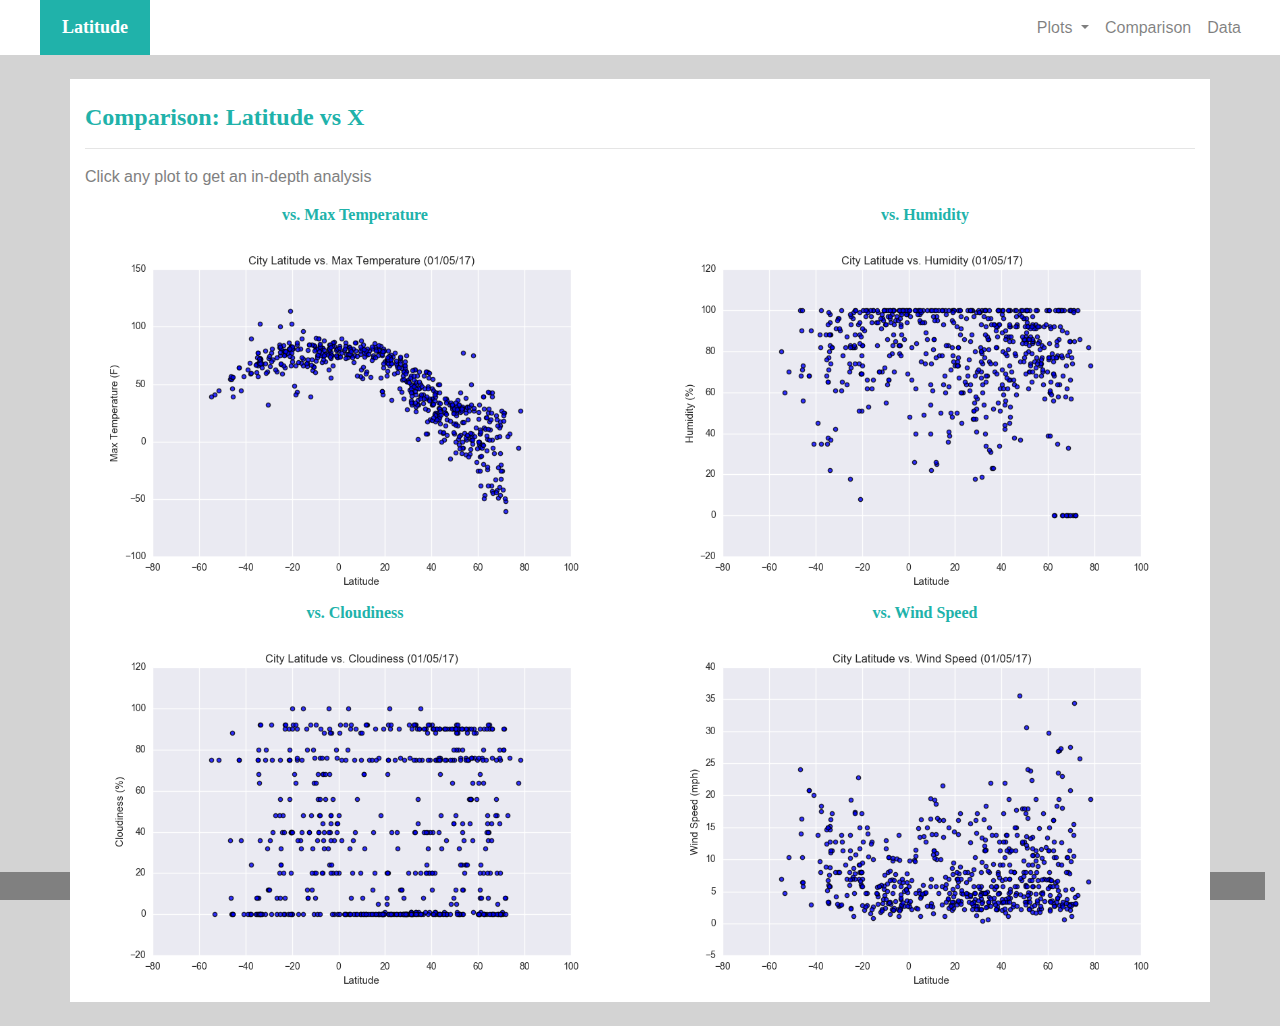
==== comparison.html @ a38f8d07 "Uploading second version of files" ====
<!-- =============================================================== -->
<!-- BEGINNING OF THE SCRIPT -->
<!-- =============================================================== -->

<!DOCTYPE html>



<!-- =============================================================== -->
<!-- SET THE LANGUAGE TO ENGLISH (US) -->
<!-- =============================================================== -->

<html lang="en">



<!-- =============================================================== -->
<!-- BEGINNING OF THE HEAD SECTION -->
<!-- SPECIFY META TAGS, TITLE, BOOTSTRAP LINKS JAVA SCRIPTS AND CSS STYLE-->
<!-- =============================================================== -->

<head>

  <meta charset="UTF-8">

  <title>Web Visualization Dashboard</title>

  <link rel="stylesheet" href="https://stackpath.bootstrapcdn.com/bootstrap/4.3.1/css/bootstrap.min.css"
    integrity="sha384-ggOyR0iXCbMQv3Xipma34MD+dH/1fQ784/j6cY/iJTQUOhcWr7x9JvoRxT2MZw1T" crossorigin="anonymous">

  <script src="https://code.jquery.com/jquery-3.3.1.slim.min.js"
    integrity="sha384-q8i/X+965DzO0rT7abK41JStQIAqVgRVzpbzo5smXKp4YfRvH+8abtTE1Pi6jizo"
    crossorigin="anonymous"></script>

  <script src="https://cdnjs.cloudflare.com/ajax/libs/popper.js/1.14.7/umd/popper.min.js"
    integrity="sha384-UO2eT0CpHqdSJQ6hJty5KVphtPhzWj9WO1clHTMGa3JDZwrnQq4sF86dIHNDz0W1"
    crossorigin="anonymous"></script>

  <script src="https://stackpath.bootstrapcdn.com/bootstrap/4.3.1/js/bootstrap.min.js"
    integrity="sha384-JjSmVgyd0p3pXB1rRibZUAYoIIy6OrQ6VrjIEaFf/nJGzIxFDsf4x0xIM+B07jRM"
    crossorigin="anonymous"></script>  

  <link rel="stylesheet" href="styles.css">

</head>

<!-- =============================================================== -->
<!-- END OF THE HEAD SECTION -->
<!-- =============================================================== -->


<body>


<!-- ================================================= -->
<!-- BEGINNING OF NAVIGATION SECTION -->
<!-- ================================================= -->
  
  <div>
    <div class="row">
      <div class="col col-6 homebtn">
        <a href="landingpage.html">Latitude</a>
      </div>
      <div class="col col-6 menubuttons divtop">


        <nav class="navbar navbar-expand-md navbar-light">
          <button class="navbar-toggler" type="button" data-toggle="collapse" data-target="#navbarTogglerFP"
            aria-controls="navbarTogglerFP" aria-expanded="false" aria-label="Toggle navigation">
            <span class="navbar-toggler-icon"></span>
          </button>

          <div class="collapse navbar-collapse" id="navbarTogglerFP">
            <ul class="navbar-nav">
              <li class="nav-item dropdown">
                <a class="nav-link dropdown-toggle" href="#" id="navbarDropdownMenuLink" data-toggle="dropdown"
                  aria-haspopup="true" aria-expanded="false">
                  Plots
                </a>
                <div class="dropdown-menu" aria-labelledby="navbarDropdownMenuLink">
                  <a class="dropdown-item" href="visualization-1.html">Max Temperature</a>
                  <a class="dropdown-item" href="visualization-2.html">Humidity</a>
                  <a class="dropdown-item" href="visualization-3.html">Cloudiness</a>
                  <a class="dropdown-item" href="visualization-4.html">Wind Speed</a>
                </div>
              </li>
              <li class="nav-item">
                <a class="nav-link" href="comparison.html">Comparison</a>
              </li>
              <li class="nav-item">
                <a class="nav-link" href="data.html">Data</a>
              </li>
            </ul>
          </div>
        </nav>


      </div>
    </div>
  </div>


<!-- ================================================= -->
<!-- END OF THE NAVIGATION SECTION -->
<!-- ================================================= -->


<!-- ================================================= -->
<!-- BEGINNING OF THE CONTENT SECTION -->
<!-- ================================================= -->
  
  <div class="container">
    <br>
    <div class="row">


      <div class="col col-12 divbdy">
        <br>
        <h1>Comparison: Latitude vs X</h1>
        <hr>
        <p>Click any plot to get an in-depth analysis</p>
        <div class='row'>
          <div class="col col-12 col-md-6">
              <h3>vs. Max Temperature</h3>
            <a href="visualization-1.html"><img src="images/Fig1.png" alt="Latitude vs. Temperature"></a>
          </div>
          <div class="col col-12 col-md-6">
              <h3>vs. Humidity</h3>
            <a href="visualization-2.html"><img src="images/Fig2.png" alt="Latitude vs. Humidity"></a>
          </div>
          <div class="col col-12 col-md-6">
              <h3>vs. Cloudiness</h3>
            <a href="visualization-3.html"><img src="images/Fig3.png" alt="Latitude vs. Cloudiness"></a>
          </div>
          <div class="col col-12 col-md-6">
              <h3>vs. Wind Speed</h3>
            <a href="visualization-4.html"><img src="images/Fig4.png" alt="Latitude vs. Wind Speed"></a>
          </div>
        </div>
      </div>      
    </div>
  </div>


<!-- ================================================= -->
<!-- END OF THE CONTENT SECTION -->
<!-- ================================================= -->


<!-- ================================================= -->
<!-- BEGINNING OF THE FOOTER SECTION -->
<!-- ================================================= -->
  
  <br>
  <div>
    <div class="row">
      <div class="col col-12 divbtm">© Copyright pi108 2020</div>
    </div>
  </div>


<!-- ================================================= -->
<!-- END OF THE FOOTER SECTION -->
<!-- ================================================= -->

</body>

</html>


<!-- ================================================= -->
<!-- END OF THE SCRIPT -->
<!-- ================================================= -->
---- styles.css ----
/* =========================================================================================================== */
/* Giving the body the specified background color, adding font sizes for the h1, h2 and h3 elements            */
/* =========================================================================================================== */

body {
  width: 100%;
  min-height:100%;
  background-color: lightgray;
}

h1, h2, h3{
  font-family: Georgia, 'Times New Roman', Times, serif;
  color: lightseagreen;
}

h1{
  font-size: 24px;
  font-weight: bold;
  text-align:left;
}

h2{
  font-size: 22px;
  font-weight: bold;
  text-align:left;
}

h3{
  font-size: 16px;
  font-weight: bold;
  text-align: center;
}



/* =========================================================================================================== */
/* Giving the text in the paragraphs the specified color, and aligning the text to the left                    */
/* =========================================================================================================== */

p{
  color: gray;
  text-align:left;
}



/* =========================================================================================================== */
/* Positioning the Navigation Bar and specifying the background color                                          */
/* =========================================================================================================== */

.navbar{
    position: absolute;
    right: 30px;
}

.navbar a{
  background-color:white;
}



/* =========================================================================================================== */
/* Specifying the width of the image and also the border on the image when it is selected                      */
/* =========================================================================================================== */

img {
  max-width: 100%;
}

#imgsel{
  border: lightseagreen 2px solid;
}



/* =========================================================================================================== */
/* Specifying the width of the columns                                                                         */
/* =========================================================================================================== */

.col {
  width: 100%;
} 



/* =========================================================================================================== */
/* Specifying the background color, the width teh padding and the margin for the home button                   */
/* Also speciifying the font family, size, weight and color for the etxt used in the home button               */
/* =========================================================================================================== */

.homebtn{
  background-color: white;
  z-index:2;
}

.homebtn a{
  width: 110px;
  background: lightseagreen;
  font-family: Georgia, 'Times New Roman', Times, serif;
  font-size: 18px;
  font-weight: bold;
  color: white;
  text-align: center;
  display: block;
  padding: 14px;
  margin: 0px 0px 0px 40px;
}



/* =========================================================================================================== */
/* Specifying the background color and the z index for the top divider                                         */
/* =========================================================================================================== */

.divtop{
  background-color: white;
  z-index:2;
}



/* =========================================================================================================== */
/* Specifying the background color and the z index for the body divider                                        */
/* =========================================================================================================== */

.divbdy{
  background-color: white;
  z-index:1;
}



/* ============================================================================================================== */
/* Specifying the width, bottom, background color, z index, font size, color, text alignment, margin and padding  */ 
/* for the bottom divider                                                                                         */
/* ============================================================================================================== */

.divbtm {
  width:100%;
  bottom:0;
  background-color: gray;
  z-index:0;
  font-size: 12px;
  color: white;
  text-align: center;
  padding: 5px;
  margin: 0px;
  position: fixed;
}

.divbtmdata {
  width:100%;
  bottom:0;
  background-color: gray;
  z-index:0;
  font-size: 12px;
  color: white;
  text-align: center;
  padding: 5px;
  margin: 0px;
  position: sticky;
}






/* =========================================================================================================== */
/* Specifying the background color, the z index and teh text alignment for the table divider                   */
/* =========================================================================================================== */

.divtable{
  text-align:center;
  background-color: white;
  padding: 40px;
  z-index:1;
}



/* =========================================================================================================== */
/* END OF THE SCRIPT                                                                                           */
/* =========================================================================================================== */
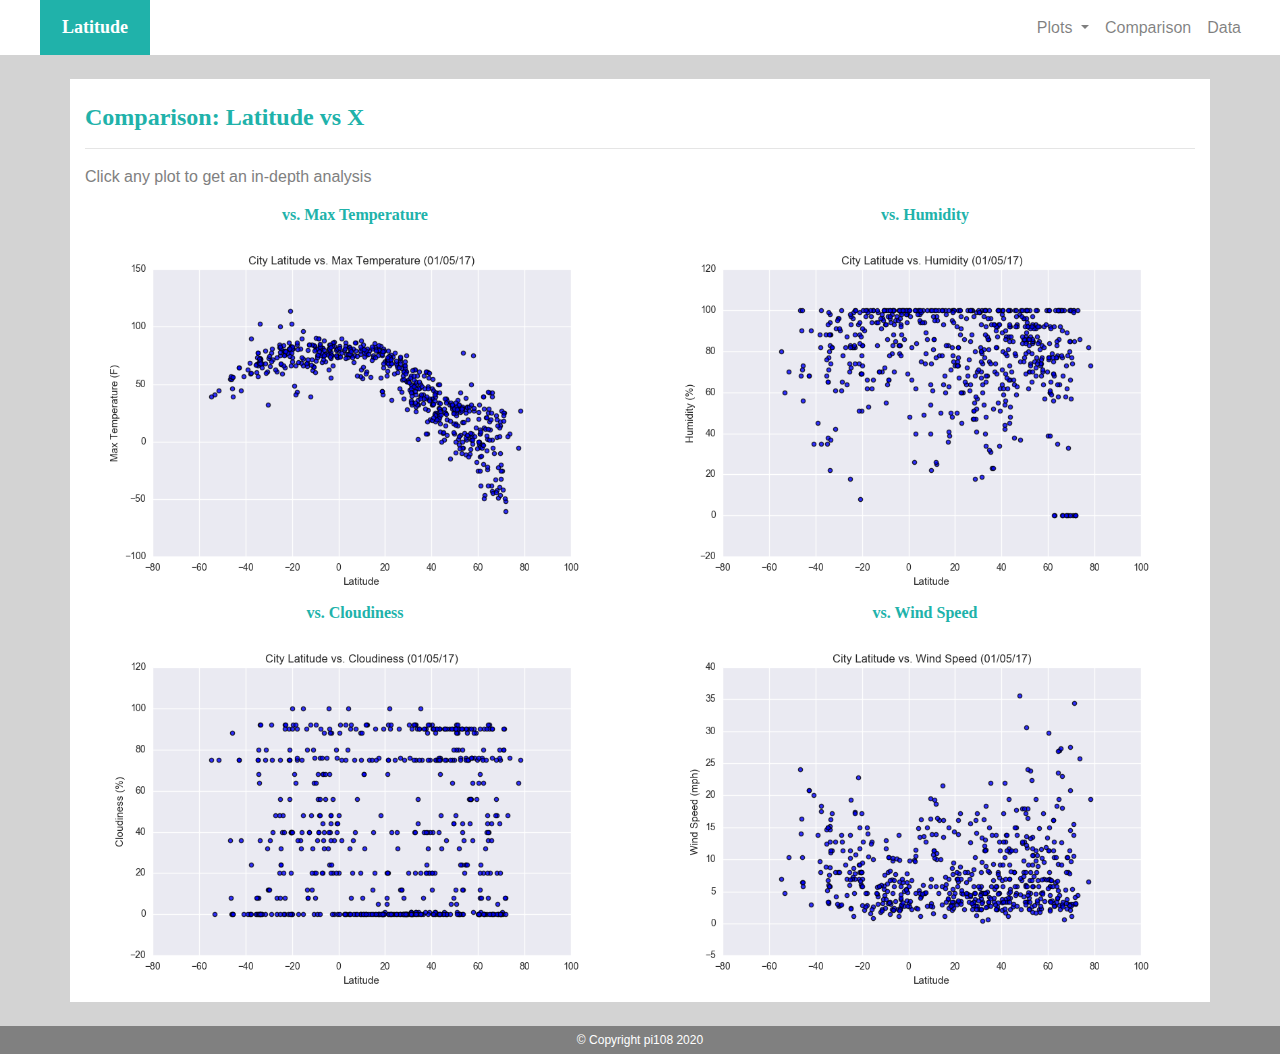
==== commit df65cbba: "Uploading version # 4 of the files" ====
--- a/comparison.html
+++ b/comparison.html
@@ -59,7 +59,7 @@
   <div>
     <div class="row">
       <div class="col col-6 homebtn">
-        <a href="landingpage.html">Latitude</a>
+        <a href="index.html">Latitude</a>
       </div>
       <div class="col col-6 menubuttons divtop">
 
@@ -154,7 +154,7 @@
   <br>
   <div>
     <div class="row">
-      <div class="col col-12 divbtm">© Copyright pi108 2020</div>
+      <div class="col col-12 divbtmdata">© Copyright pi108 2020</div>
     </div>
   </div>
 
--- a/styles.css
+++ b/styles.css
@@ -57,6 +57,14 @@
 .navbar a{
   background-color:white;
 }
+
+
+@media (max-width: 600px) 
+{
+  .navbar-dark.bg-dark{
+     background-color: lightseagreen !important;
+   }
+ }
 
 
 
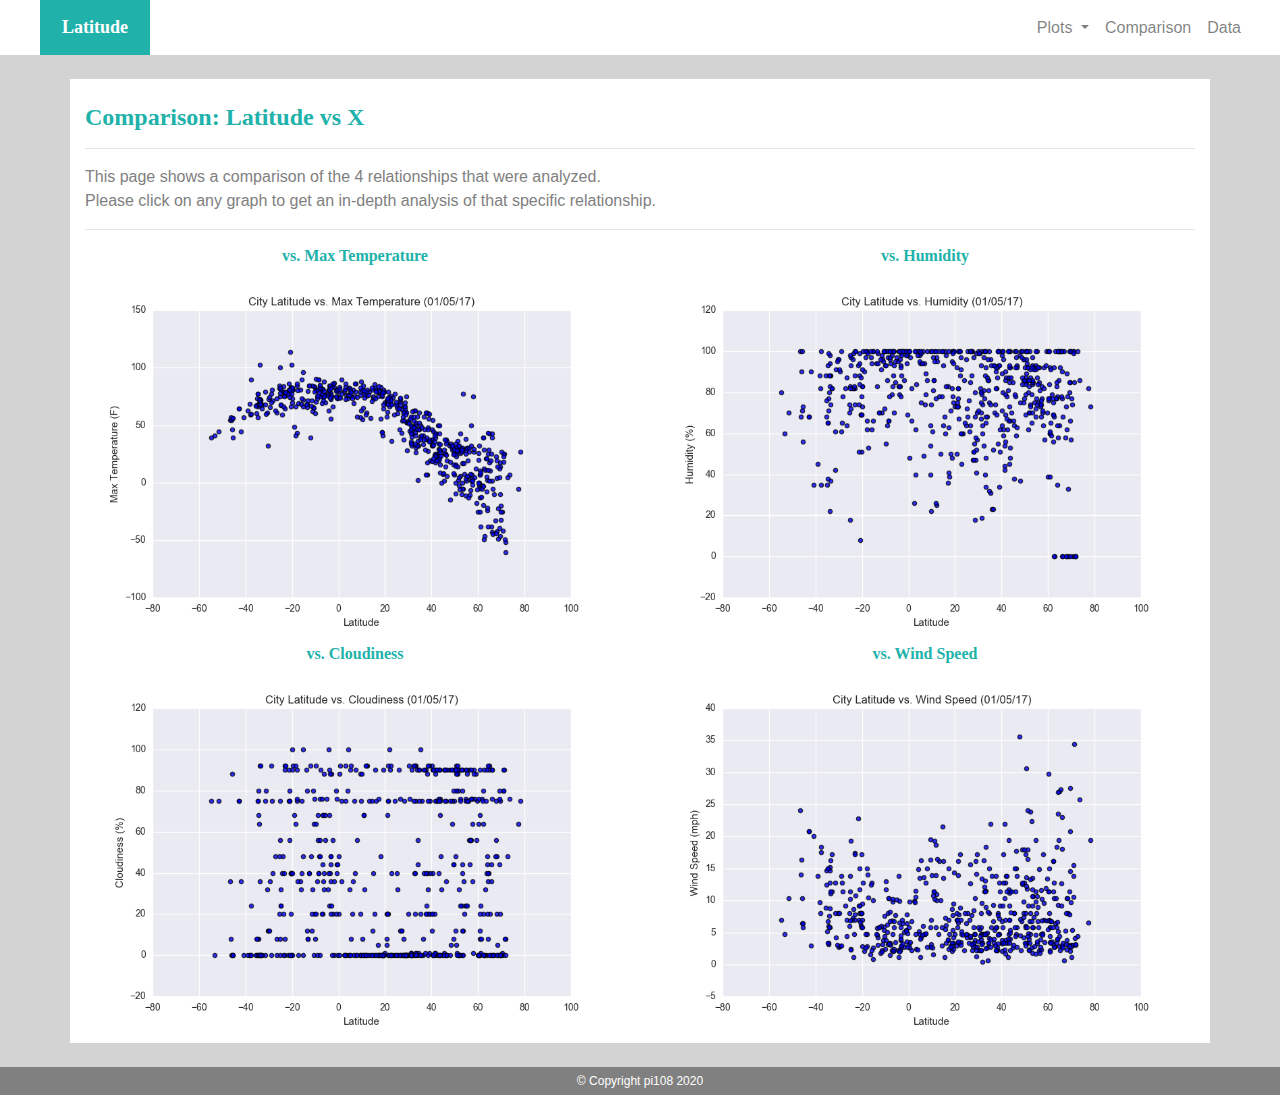
==== commit 231840b9: "Uploading version 5 of the files" ====
--- a/comparison.html
+++ b/comparison.html
@@ -118,7 +118,12 @@
         <br>
         <h1>Comparison: Latitude vs X</h1>
         <hr>
-        <p>Click any plot to get an in-depth analysis</p>
+        <p>
+        This page shows a comparison of the 4 relationships that were analyzed. 
+        <br>
+        Please click on any graph to get an in-depth analysis of that specific relationship.
+        </p>
+        <hr>
         <div class='row'>
           <div class="col col-12 col-md-6">
               <h3>vs. Max Temperature</h3>
